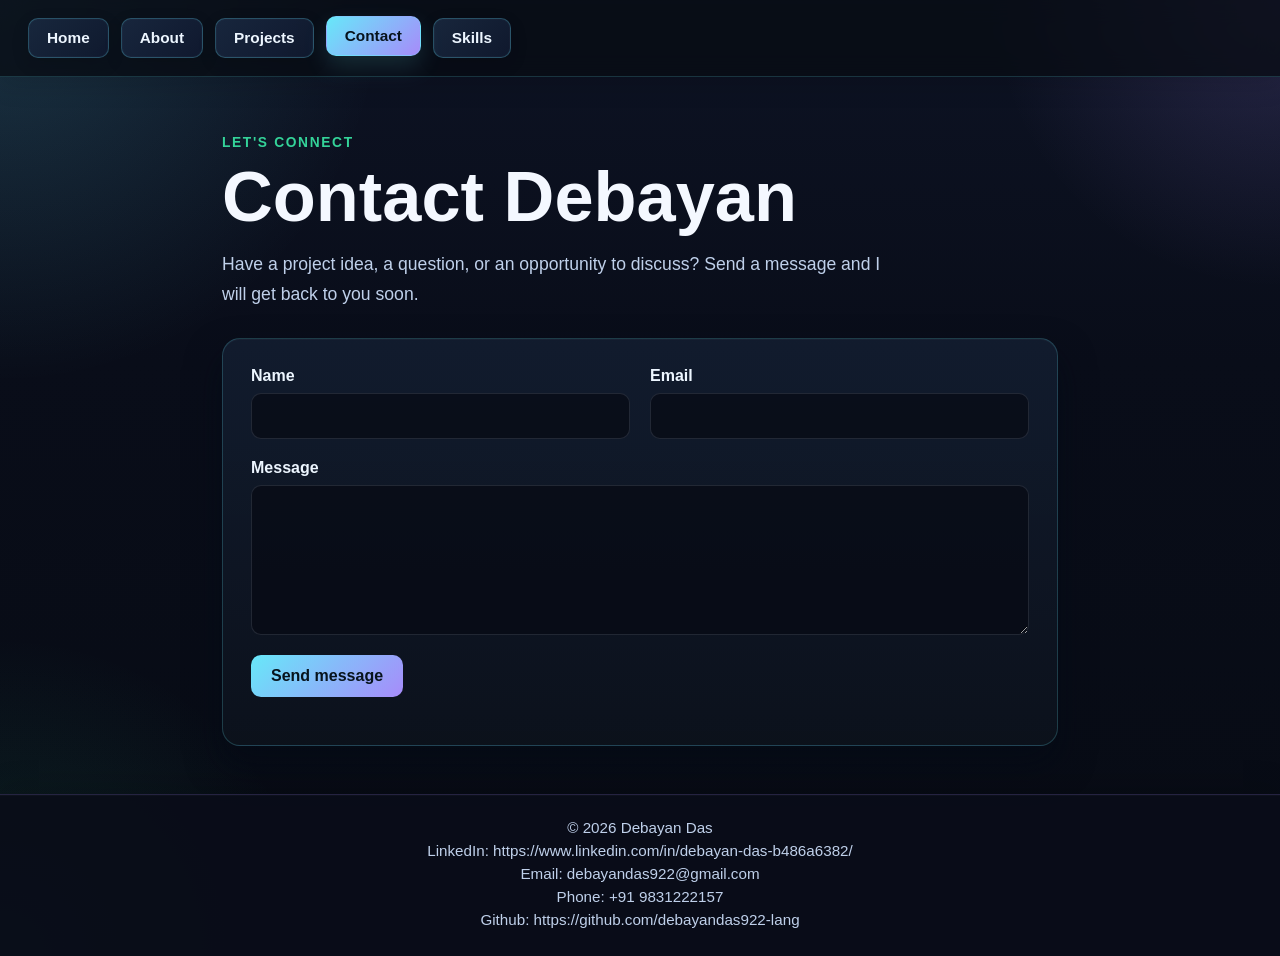
==== contact.html @ 68c8d36b "Initial portfolio website" ====
<!DOCTYPE html>
<html lang="en">
<head>
  <meta charset="UTF-8" />
  <meta name="viewport" content="width=device-width, initial-scale=1.0" />
  <title>Contact | Debayan Das</title>
  <link rel="stylesheet" href="Style.css" />
</head>
<body>
  <header class="top-header">
    <nav class="top-nav" aria-label="Main navigation">
      <a href="index..html">Home</a>
      <a href="index..html#about">About</a>
      <a href="index..html#projects">Projects</a>
      <a href="contact.html" aria-current="page">Contact</a>
      <a href="index..html#skills">Skills</a>
    </nav>
  </header>

  <main class="page-wrap contact-page">
    <section class="contact-intro">
      <p class="eyebrow">Let's connect</p>
      <h1>Contact Debayan</h1>
      <p>Have a project idea, a question, or an opportunity to discuss? Send a message and I will get back to you soon.</p>
    </section>

    <form class="contact-form" id="contactForm">
      <div class="form-field">
        <label for="name">Name</label>
        <input type="text" id="name" name="name" autocomplete="name" required />
      </div>
      <div class="form-field">
        <label for="email">Email</label>
        <input type="email" id="email" name="email" autocomplete="email" required />
      </div>
      <div class="form-field form-field-wide">
        <label for="message">Message</label>
        <textarea id="message" name="message" rows="6" required></textarea>
      </div>
      <button class="submit-button" type="submit">Send message</button>
      <p class="form-status" id="formStatus" role="status" aria-live="polite"></p>
    </form>
  </main>

  <footer class="site-footer">
    <p>© 2026 Debayan Das</p>
    <p>LinkedIn: https://www.linkedin.com/in/debayan-das-b486a6382/</p>
    <p>Email: debayandas922@gmail.com</p>
    <p>Phone: +91 9831222157</p>
    <p>Github: https://github.com/debayandas922-lang</p>
  </footer>

<script src="reply.js"></script>
</body>
</html>
---- Style.css ----
* {
    box-sizing: border-box;
}

:root {
    --bg: #090d19;
    --bg-2: #111a2d;
    --panel: rgba(19, 29, 48, 0.8);
    --panel-soft: rgba(26, 43, 66, 0.75);
    --line: rgba(148, 163, 184, 0.18);
    --text: #edf6ff;
    --muted: #bfd0ea;
    --accent: #67e8f9;
    --accent-2: #a78bfa;
    --accent-3: #34d399;
    --button: #1a2a41;
    --shadow: rgba(4, 10, 22, 0.6);
}

html {
    scroll-behavior: smooth;
}

body {
    margin: 0;
    min-height: 100vh;
    background:
        radial-gradient(circle at top left, rgba(103, 232, 249, 0.16), transparent 24%),
        radial-gradient(circle at top right, rgba(167, 139, 250, 0.18), transparent 18%),
        radial-gradient(circle at bottom left, rgba(52, 211, 153, 0.12), transparent 20%),
        linear-gradient(180deg, #0d1324 0%, var(--bg) 38%, #070b14 100%);
    color: var(--text);
    font-family: "Segoe UI", Tahoma, Geneva, Verdana, sans-serif;
    display: flex;
    flex-direction: column;
}

.top-header {
    background: rgba(8, 12, 20, 0.78);
    border-bottom: 1px solid rgba(103, 232, 249, 0.18);
    backdrop-filter: blur(12px);
    position: sticky;
    top: 0;
    z-index: 20;
    box-shadow: 0 8px 24px rgba(0, 0, 0, 0.12);
}

.top-nav {
    max-width: 1320px;
    margin: 0 auto;
    display: flex;
    gap: 12px;
    flex-wrap: wrap;
    padding: 18px 28px;
}

.top-nav a {
    display: inline-block;
    text-decoration: none;
    border: 1px solid rgba(103, 232, 249, 0.25);
    background: linear-gradient(135deg, rgba(26, 42, 65, 0.9) 0%, rgba(17, 27, 49, 0.9) 100%);
    color: var(--text);
    padding: 10px 18px;
    border-radius: 10px;
    font-size: 0.96rem;
    font-weight: 600;
    cursor: pointer;
    transition: all 0.22s ease;
    box-shadow: inset 0 0 0 1px rgba(255,255,255,0.02), 0 6px 18px rgba(0,0,0,0.12);
}

.top-nav a:hover,
.top-nav a[aria-current="page"] {
    background: linear-gradient(135deg, var(--accent) 0%, var(--accent-2) 100%);
    color: #07131c;
    transform: translateY(-2px);
    box-shadow: 0 10px 25px rgba(103, 232, 249, 0.14);
}

.page-wrap {
    max-width: 1320px;
    width: 100%;
    margin: 0 auto;
    padding: 40px 32px 48px;
    flex: 1;
}

.about {
    margin-bottom: 28px;
    padding: 12px 0;
}

.about h1 {
    margin: 0 0 20px;
    font-size: clamp(2.5rem, 3.2vw, 4.2rem);
    line-height: 1.1;
    font-weight: 800;
    letter-spacing: -0.04em;
    color: #f4f8ff;
    text-shadow: 0 0 18px rgba(103, 232, 249, 0.12);
}

.about p {
    margin: 0;
    max-width: 1200px;
    font-size: clamp(1.05rem, 1.3vw, 1.35rem);
    line-height: 1.7;
    color: var(--muted);
}

.info-grid {
    display: grid;
    grid-template-columns: repeat(2, minmax(280px, 1fr));
    gap: 28px 30px;
    margin-top: 18px;
}

.info-card {
    background: linear-gradient(180deg, rgba(19, 29, 48, 0.82) 0%, rgba(12, 18, 28, 0.94) 100%);
    border: 1px solid rgba(103, 232, 249, 0.18);
    border-radius: 18px;
    padding: 22px 22px 16px;
    min-height: 250px;
    box-shadow: 0 18px 35px var(--shadow), inset 0 1px 0 rgba(255,255,255,0.03);
    backdrop-filter: blur(10px);
    -webkit-backdrop-filter: blur(10px);
}

.info-card h2 {
    margin: 0 0 18px;
    font-size: clamp(1.8rem, 2vw, 2.5rem);
    line-height: 1.2;
    font-weight: 700;
    color: #f7fbff;
}

.info-card ul {
    list-style: none;
    margin: 0;
    padding: 0;
}

.info-card li {
    position: relative;
    padding-left: 18px;
    margin-bottom: 14px;
    font-size: 1.08rem;
    line-height: 1.6;
    color: var(--muted);
}

.info-card li::before {
    content: "•";
    position: absolute;
    left: 0;
    top: 0;
    font-size: 1.6rem;
    line-height: 1;
    color: var(--accent-3);
}

.skill-card {
    grid-column: 1 / -1;
    max-width: 760px;
    margin: 8px auto 0;
    min-height: 190px;
    background: linear-gradient(180deg, rgba(21, 33, 49, 0.98) 0%, rgba(13, 19, 29, 0.98) 100%);
    border-color: rgba(167, 139, 250, 0.2);
}

.site-footer {
    border-top: 1px solid rgba(167, 139, 250, 0.18);
    background: rgba(9, 13, 24, 0.92);
    padding: 18px 28px 22px;
    text-align: center;
    color: var(--muted);
    box-shadow: inset 0 1px 0 rgba(255,255,255,0.02), 0 -10px 25px rgba(0,0,0,0.12);
}

.site-footer p {
    margin: 6px 0;
    font-size: 0.95rem;
}

.contact-page {
    max-width: 900px;
}

.contact-intro {
    margin: 18px 0 28px;
}

.eyebrow {
    margin: 0 0 10px;
    color: var(--accent-3);
    font-size: 0.86rem;
    font-weight: 700;
    letter-spacing: 0.12em;
    text-transform: uppercase;
}

.contact-intro h1 {
    margin: 0 0 16px;
    font-size: clamp(2.5rem, 6vw, 4.4rem);
    line-height: 1.05;
    color: #f4f8ff;
}

.contact-intro > p:last-child {
    max-width: 680px;
    margin: 0;
    color: var(--muted);
    font-size: 1.1rem;
    line-height: 1.7;
}

.contact-form {
    display: grid;
    grid-template-columns: repeat(2, minmax(0, 1fr));
    gap: 20px;
    padding: 28px;
    background: linear-gradient(180deg, rgba(19, 29, 48, 0.9) 0%, rgba(12, 18, 28, 0.96) 100%);
    border: 1px solid rgba(103, 232, 249, 0.2);
    border-radius: 18px;
    box-shadow: 0 18px 35px var(--shadow), inset 0 1px 0 rgba(255,255,255,0.03);
}

.form-field {
    display: flex;
    flex-direction: column;
    gap: 8px;
}

.form-field-wide,
.submit-button,
.form-status {
    grid-column: 1 / -1;
}

.form-field label {
    color: var(--text);
    font-weight: 600;
}

.form-field input,
.form-field textarea {
    width: 100%;
    border: 1px solid var(--line);
    border-radius: 10px;
    padding: 13px 14px;
    background: rgba(7, 11, 20, 0.72);
    color: var(--text);
    font: inherit;
    transition: border-color 0.2s ease, box-shadow 0.2s ease;
}

.form-field textarea {
    resize: vertical;
    min-height: 150px;
}

.form-field input:focus,
.form-field textarea:focus {
    outline: none;
    border-color: var(--accent);
    box-shadow: 0 0 0 3px rgba(103, 232, 249, 0.14);
}

.submit-button {
    justify-self: start;
    border: 0;
    border-radius: 10px;
    padding: 12px 20px;
    background: linear-gradient(135deg, var(--accent) 0%, var(--accent-2) 100%);
    color: #07131c;
    font: inherit;
    font-weight: 700;
    cursor: pointer;
}

.form-status {
    margin: -4px 0 0;
    color: var(--accent-3);
}

@media (max-width: 640px) {
    .page-wrap {
        padding-left: 18px;
        padding-right: 18px;
    }

    .top-nav {
        padding-left: 18px;
        padding-right: 18px;
    }

    .info-grid {
        grid-template-columns: 1fr;
    }

    .skill-card {
        max-width: 100%;
    }

    .contact-form {
        grid-template-columns: 1fr;
        padding: 20px;
    }

    .form-field-wide,
    .submit-button,
    .form-status {
        grid-column: auto;
    }
}
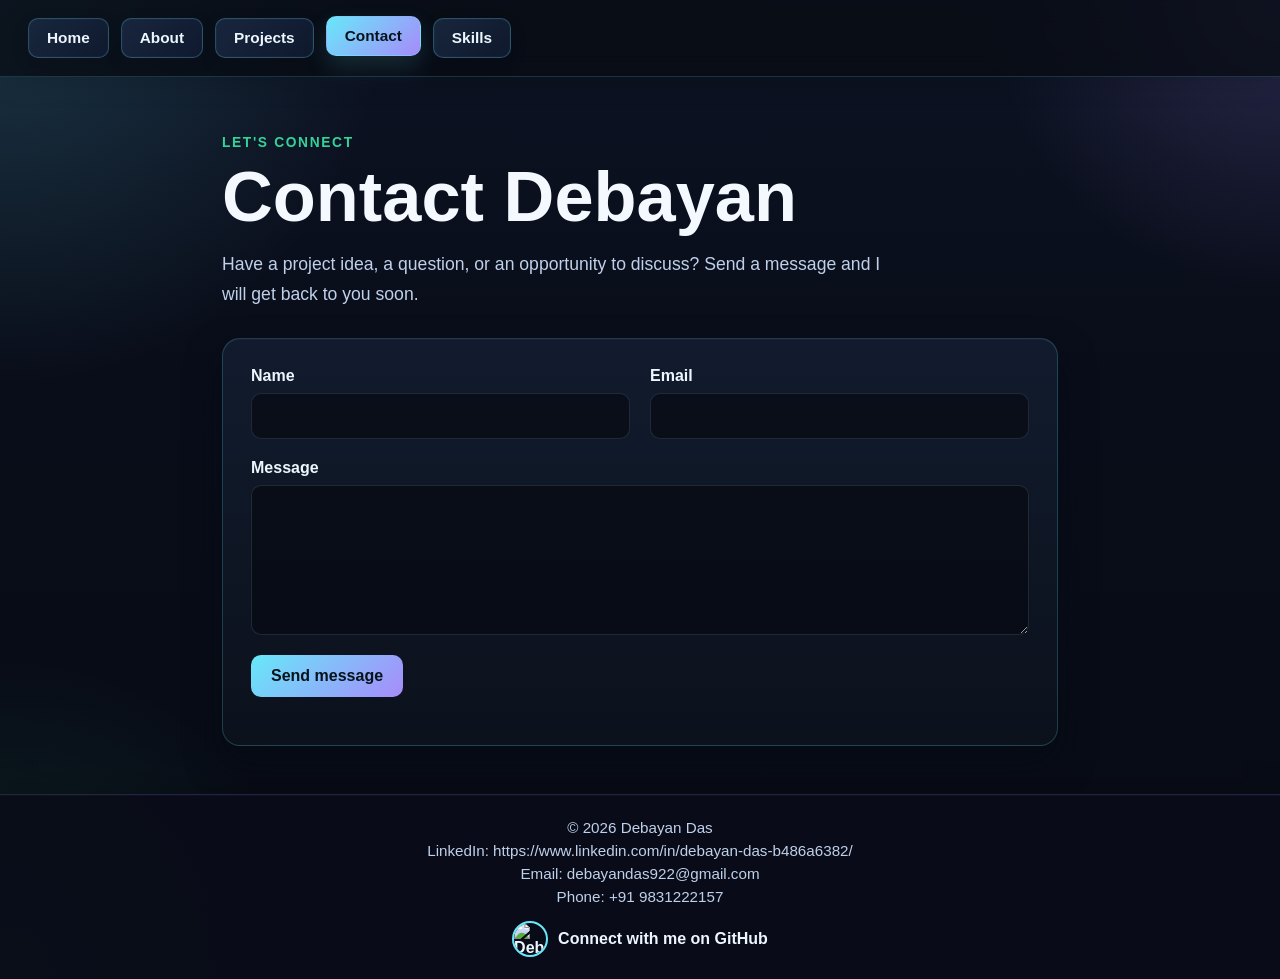
==== commit 71aa08eb: "Fix portfolio navigation and contact form" ====
--- a/contact.html
+++ b/contact.html
@@ -9,11 +9,11 @@
 <body>
   <header class="top-header">
     <nav class="top-nav" aria-label="Main navigation">
-      <a href="index..html">Home</a>
-      <a href="index..html#about">About</a>
-      <a href="index..html#projects">Projects</a>
+      <span class="nav-item">Home</span>
+      <span class="nav-item">About</span>
+      <span class="nav-item">Projects</span>
       <a href="contact.html" aria-current="page">Contact</a>
-      <a href="index..html#skills">Skills</a>
+      <span class="nav-item">Skills</span>
     </nav>
   </header>
 
@@ -47,7 +47,10 @@
     <p>LinkedIn: https://www.linkedin.com/in/debayan-das-b486a6382/</p>
     <p>Email: debayandas922@gmail.com</p>
     <p>Phone: +91 9831222157</p>
-    <p>Github: https://github.com/debayandas922-lang</p>
+    <a class="github-link" href="https://github.com/debayandas922-lang" target="_blank" rel="noopener noreferrer">
+      <img src="https://avatars.githubusercontent.com/u/294799059?v=4" alt="Debayan Das on GitHub" />
+      <span>Connect with me on GitHub</span>
+    </a>
   </footer>
 
 <script src="reply.js"></script>
--- a/Style.css
+++ b/Style.css
@@ -54,7 +54,8 @@
     padding: 18px 28px;
 }
 
-.top-nav a {
+.top-nav a,
+.top-nav .nav-item {
     display: inline-block;
     text-decoration: none;
     border: 1px solid rgba(103, 232, 249, 0.25);
@@ -67,6 +68,10 @@
     cursor: pointer;
     transition: all 0.22s ease;
     box-shadow: inset 0 0 0 1px rgba(255,255,255,0.02), 0 6px 18px rgba(0,0,0,0.12);
+}
+
+.top-nav .nav-item {
+    cursor: default;
 }
 
 .top-nav a:hover,
@@ -180,6 +185,29 @@
 .site-footer p {
     margin: 6px 0;
     font-size: 0.95rem;
+}
+
+.github-link {
+    display: inline-flex;
+    align-items: center;
+    gap: 10px;
+    margin-top: 10px;
+    color: var(--text);
+    font-weight: 700;
+    text-decoration: none;
+    transition: color 0.2s ease, transform 0.2s ease;
+}
+
+.github-link:hover {
+    color: var(--accent);
+    transform: translateY(-2px);
+}
+
+.github-link img {
+    width: 36px;
+    height: 36px;
+    border: 2px solid var(--accent);
+    border-radius: 50%;
 }
 
 .contact-page {
